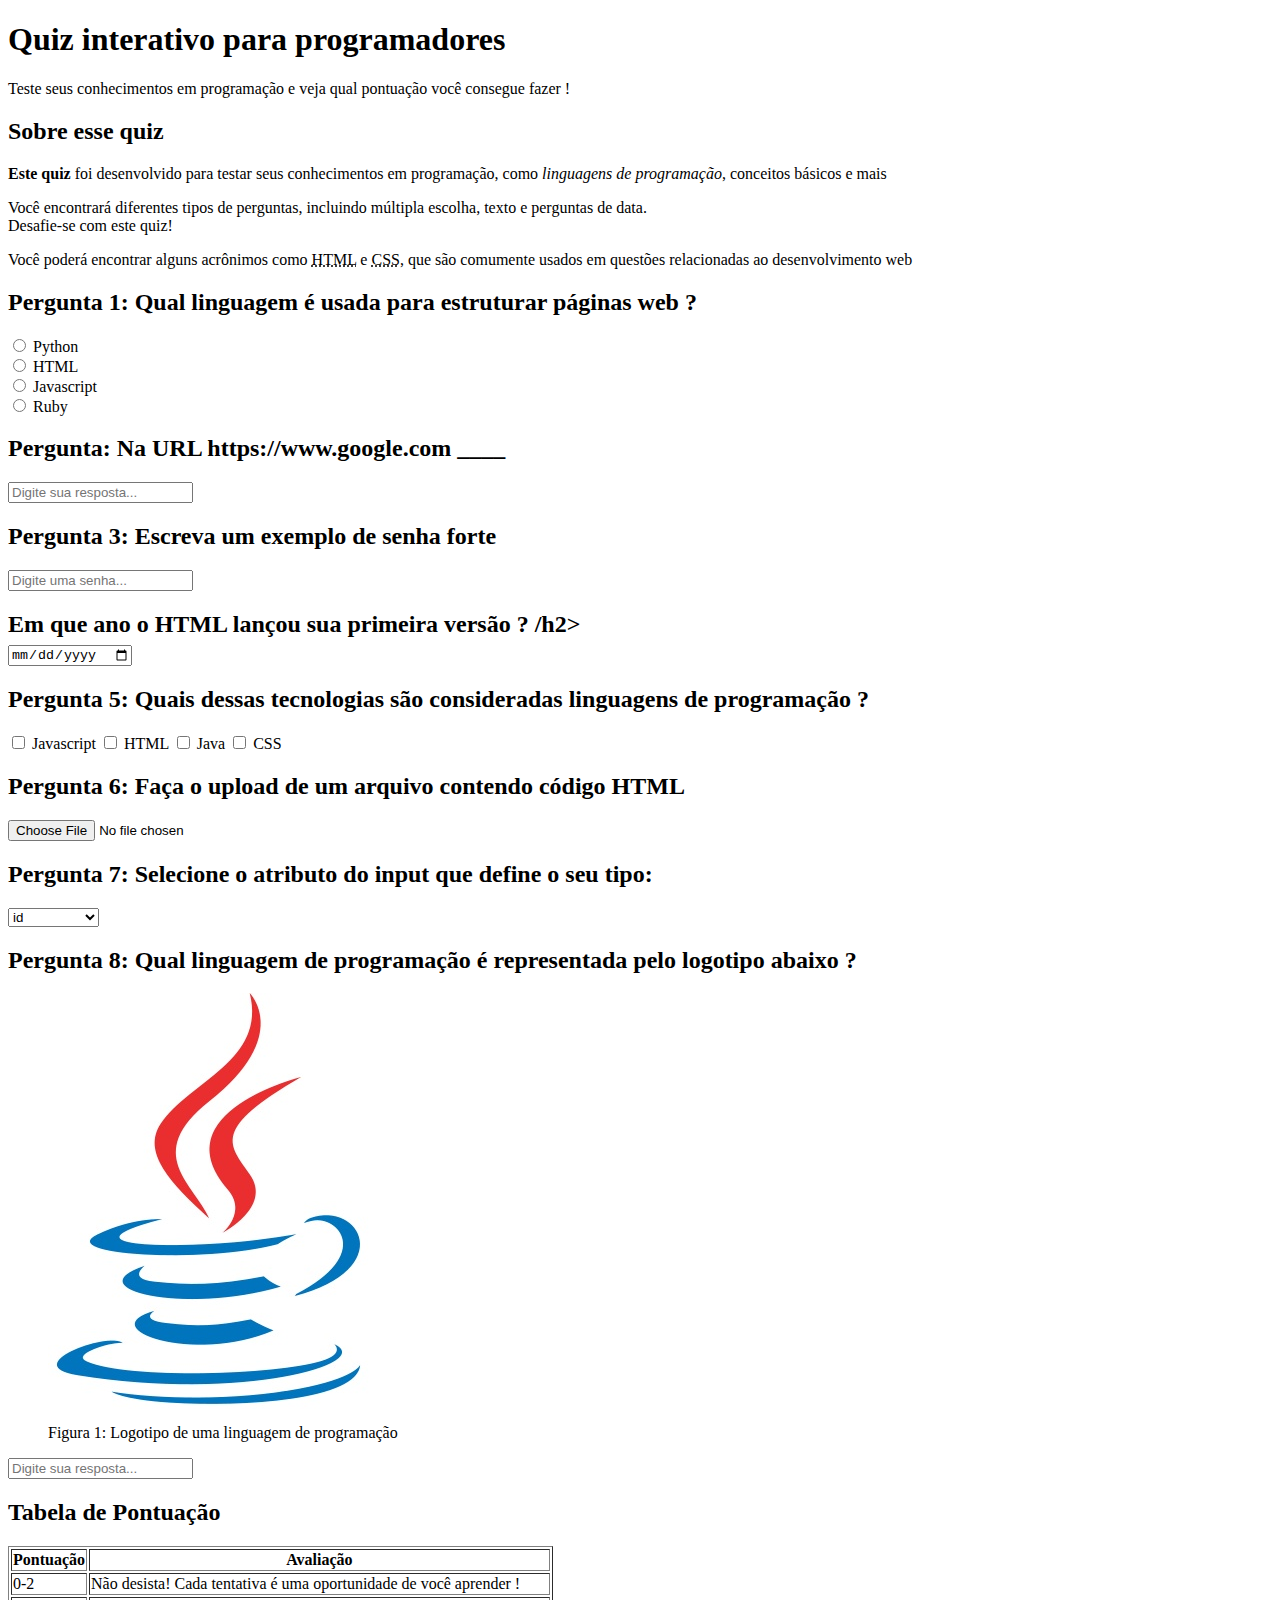
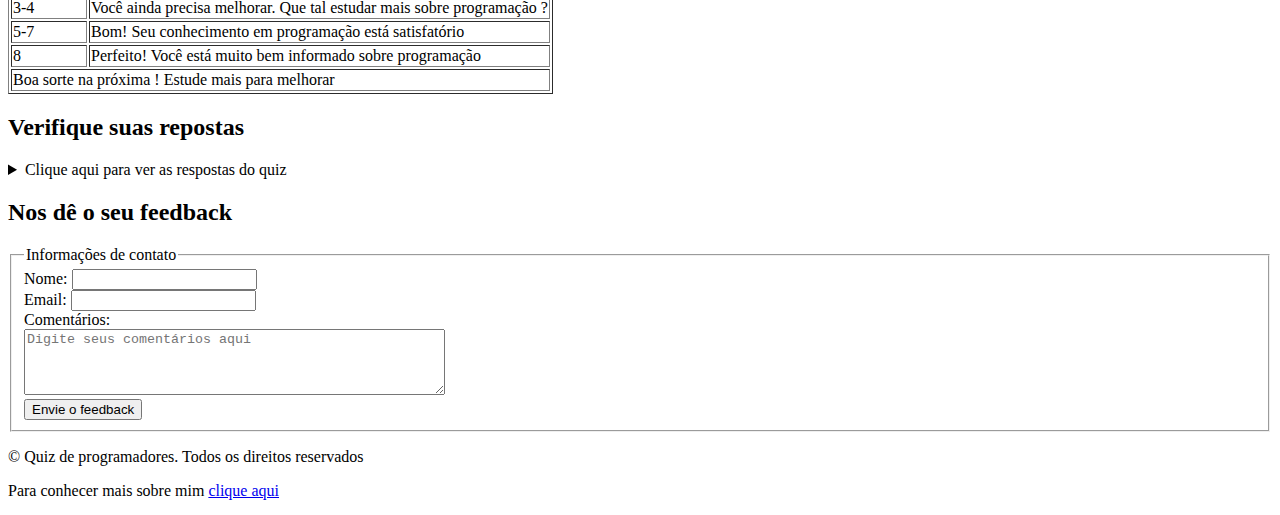
==== revisão-HTML/index.html @ bbda9036 "Adicionando projeto de revisão com o básico de HTML" ====
<!DOCTYPE html>

<html>
    <head>
        <title>Quiz para programadores</title>
        <meta name = "description" content= "Um quiz interativo para testar seus conhecimentos">
    </head>
    <body>
        <header>
            <h1>Quiz interativo para programadores</h1>
            <p>Teste seus conhecimentos em programação e veja qual pontuação você consegue fazer !</p>
        </header>
        <main>
            <!--Introdução-->
            <section>
                <h2>Sobre esse quiz</h2>
                <p><strong>Este quiz</strong> foi desenvolvido para testar seus conhecimentos em programação, como <em>linguagens de programação</em>, conceitos básicos e mais</p>
                <p>Você encontrará diferentes tipos de perguntas, incluindo múltipla escolha, texto e perguntas de data. <br> Desafie-se com este quiz!</p>
                <p>Você poderá encontrar alguns acrônimos como <abbr title="HyperText Markup Language">HTML</abbr> e <abbr title="Cascading Style Sheets">CSS</abbr>, que são comumente usados em questões relacionadas ao desenvolvimento web</p>
            </section>
            <!--Pergunta 1: múltipla escolha-->
            <section>
                <h2>Pergunta 1: Qual linguagem é usada para estruturar páginas web ?</h2>
                <form>
                    <input type="radio" value="Python" id = "p1a">
                    <label for = "p1a">Python</label><br>
                    <input type="radio" value="HTML" id = "p1a">
                    <label for = "p1a">HTML</label><br>
                    <input type="radio" value="Javascript" id = "p1a">
                    <label for = "p1a">Javascript</label><br>
                    <input type="radio" value="Ruby" id = "p1a">
                    <label for = "p1a">Ruby</label><br>
                </form>
            </section>
            <!--Pergunta 2: Texto-->
            <section>
                <h2>Pergunta: Na URL https://www.google.com ____</h2>
                <form>
                    <input type = "text" id="p2" name = "pergunta2" placeholder="Digite sua resposta..."> 
                </form>
            </section>
            <!--Pergunta 3: senha-->
            <section>
                <h2>Pergunta 3: Escreva um exemplo de senha forte</h2>
                <form>
                    <input type="password" id ="p3" name="pergunta3" placeholder="Digite uma senha...">
                </form>
            </section>
            <!--Pergunta 4: data-->
            <section>
                <h2>Em que ano o HTML lançou sua primeira versão ? /h2>
                    <form>
                        <input type="date" id = "p4" name="pergunta4">
                    </form>
            </section>
            <!--Pergunta 5: seleção múltipla-->
            <section>
                <h2>
                    Pergunta 5: Quais dessas tecnologias são consideradas linguagens de programação ?
                </h2>
                <form>
                    <input type="checkbox" id="p5a" name="pergunta5" value="Javascript">
                    <label for="p5a">Javascript</label>
                    <input type="checkbox" id="p5a" name="pergunta5" value="HTML">
                    <label for="p5a">HTML</label>
                    <input type="checkbox" id="p5a" name="pergunta5" value="Java">
                    <label for="p5a">Java</label>
                    <input type="checkbox" id="p5a" name="pergunta5" value="CSS">
                    <label for="p5a">CSS</label>
                </form>
            </section>
            <!--Pergunta 6: upload de arquivo-->
            <section>
                <h2>Pergunta 6: Faça o upload de um arquivo contendo código HTML</h2>
                <form >
                    <input type="file" name="p6" id="pergunta6">
                </form>
            </section>
            <!--Pergunta 7: Menu Suspenso-->
            <section>
                <h2>Pergunta 7: Selecione o atributo do input que define o seu tipo:</h2>
                <form>
                    <select name="pergunta7" id="p7">
                        <option value="id">id</option>
                        <option value="type">type</option>
                        <option value="placeholder">placeholder</option>
                    </select>
                </form>
            </section>
            <!--Pergunta 8: Imagem-->
            <section>
                <h2>
                    Pergunta 8: Qual linguagem de programação é representada pelo logotipo abaixo ?
                </h2>
                <figure>
                    <img src="assets/perg8.jpeg" alt="Logotipo de uma linguagem de programação">
                    <figcaption>Figura 1: Logotipo de uma linguagem de programação</figcaption>

                </figure>
                <form>
                    <input type = "text" id="p8" name = "pergunta8" placeholder="Digite sua resposta..."> 
                </form>
            </section>
            <!--Tabela de Pontuação-->
            <section>
                <h2>Tabela de Pontuação</h2>
                <table border="1">
                    <thead>
                        <th>Pontuação</th>
                        <th>Avaliação</th>
                    </thead>
                    <tbody>
                        <tr>
                            <td>0-2</td>
                            <td>Não desista! Cada tentativa é uma oportunidade de você aprender !</td>
                        </tr>
                        <tr>
                            <td>
                                3-4
                            </td>
                            <td>
                                Você ainda precisa melhorar. Que tal estudar mais sobre programação ?
                            </td>
                        </tr>
                        <tr>
                            <td>5-7</td>
                            <td>Bom! Seu conhecimento em programação
                                 está satisfatório
                            </td>
                        </tr>
                        <tr>
                            <td>8</td>
                            <td>Perfeito! Você está muito bem informado sobre programação</td>
                        </tr>
                    </tbody>
                    <tfoot>
                        <td colspan="2">Boa sorte na próxima ! Estude mais para melhorar</td>
                    </tfoot>
                </table>
            </section>
            <!--Lista de Respostas-->
            <section>
                <h2>Verifique suas repostas</h2>
                <details>
                    <summary>Clique aqui para ver as respostas do quiz</summary>
                    <ol>
                        <li>HTML</li>
                        <li>Domínio</li>
                        <li>Ab23!kao8Anmd#</li>
                        <li>1991</li>
                        <li>Javascript, Java</li>
                        <li>Arquivo deve ter extensão .html</li>
                        <li>type</li>
                        <li>Java</li>
                    </ol>
                </details>
                <!--ul para listas nao numeradas-->

            </section>
            <!--Formulário de Feedback-->
            <section>
                <h2>
                    Nos dê o seu feedback
                </h2>
                <form >
                    <fieldset>
                        <legend>Informações de contato</legend>
                        <label for="name">Nome:</label>
                        <input type="text" id="name" name="name"><br>
                        <label for="name">Email:</label>
                        <input type="email" id="email" name="email"><br>
                        <label for="comentarios">Comentários:</label><br>
                        <textarea name="comentarios" id="comentarios" rows="4" cols="50" placeholder="Digite seus comentários aqui"></textarea><br>
                        <button onclick="alert('FEEDBACK ENVIADO')"> Envie o feedback</button>
                    </fieldset>
                </form>
                
            </section>
        </main>
        <footer>
            <p>&copy Quiz de programadores. Todos os direitos reservados</p>
            <p>Para conhecer mais sobre mim <a href="https://github.com/DiegoVSC42" target="_blank">clique aqui</a></p>
        </footer>
    </body>
</html>
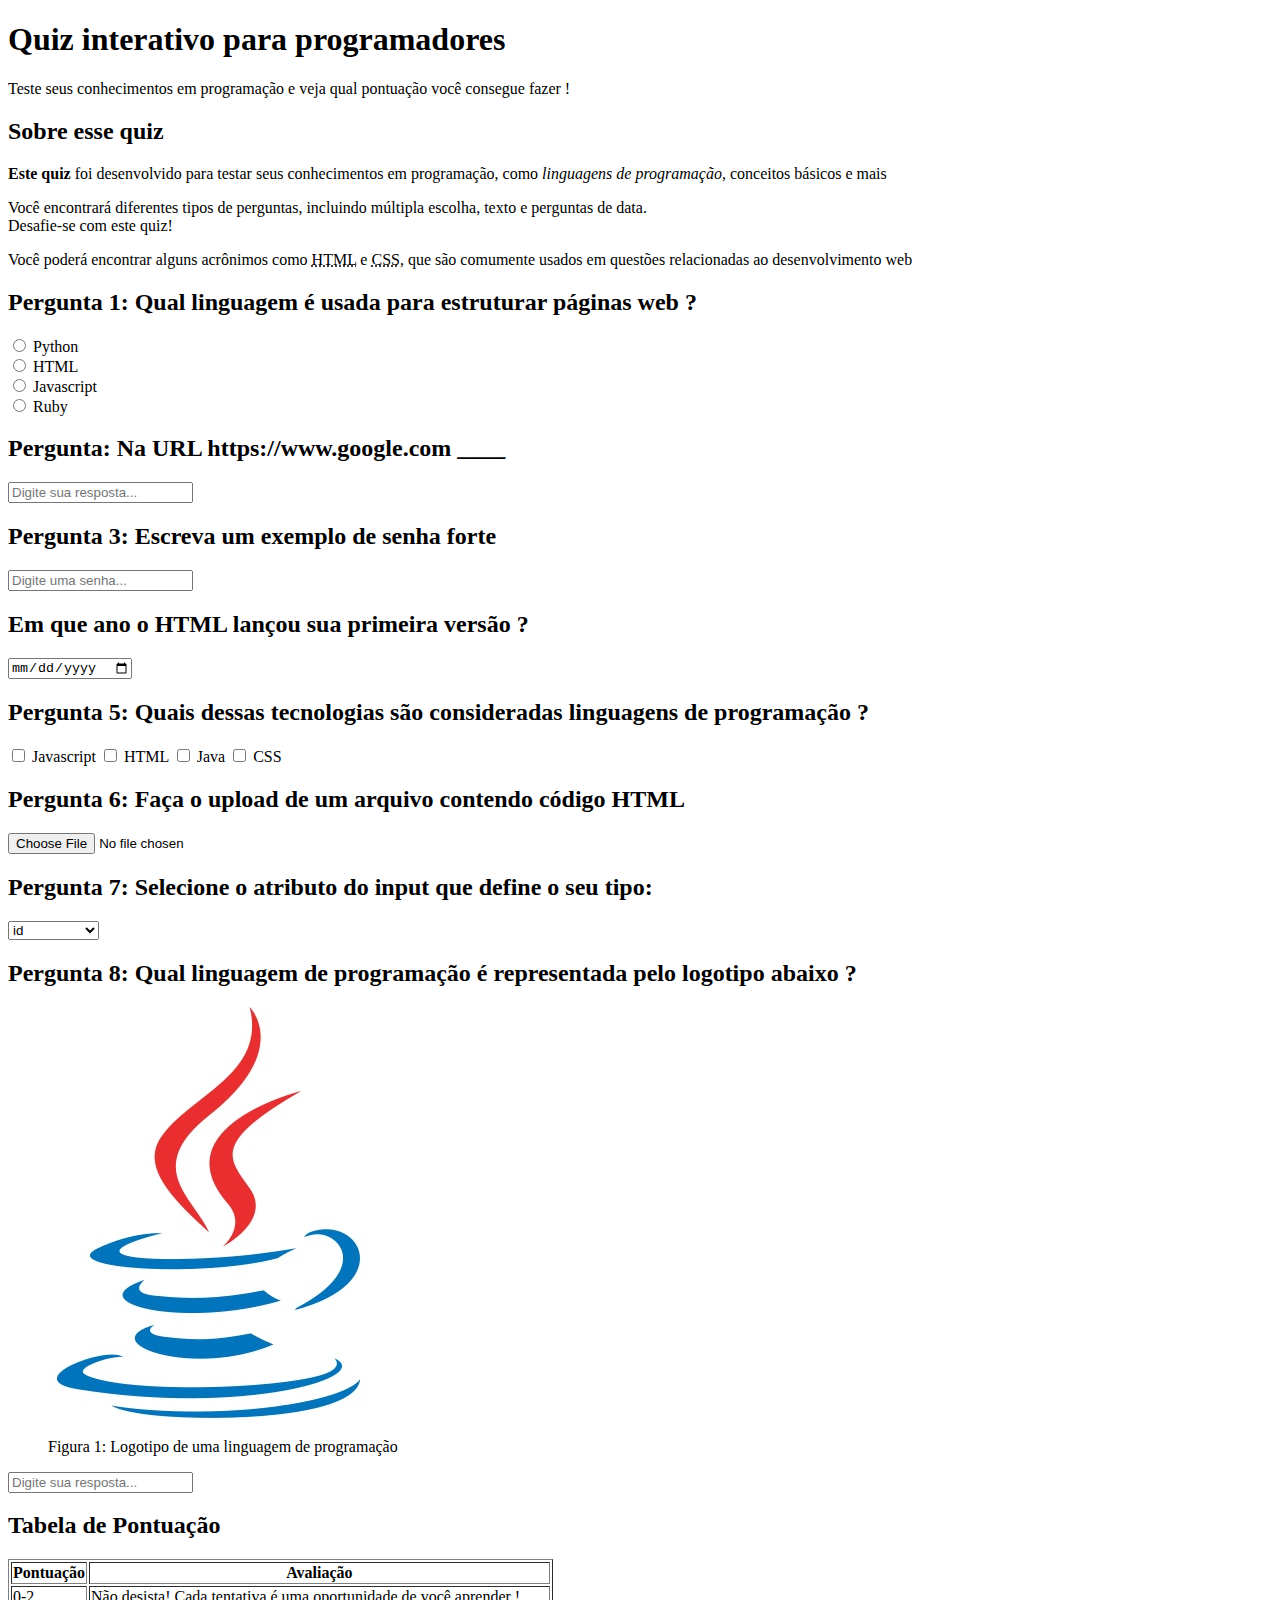
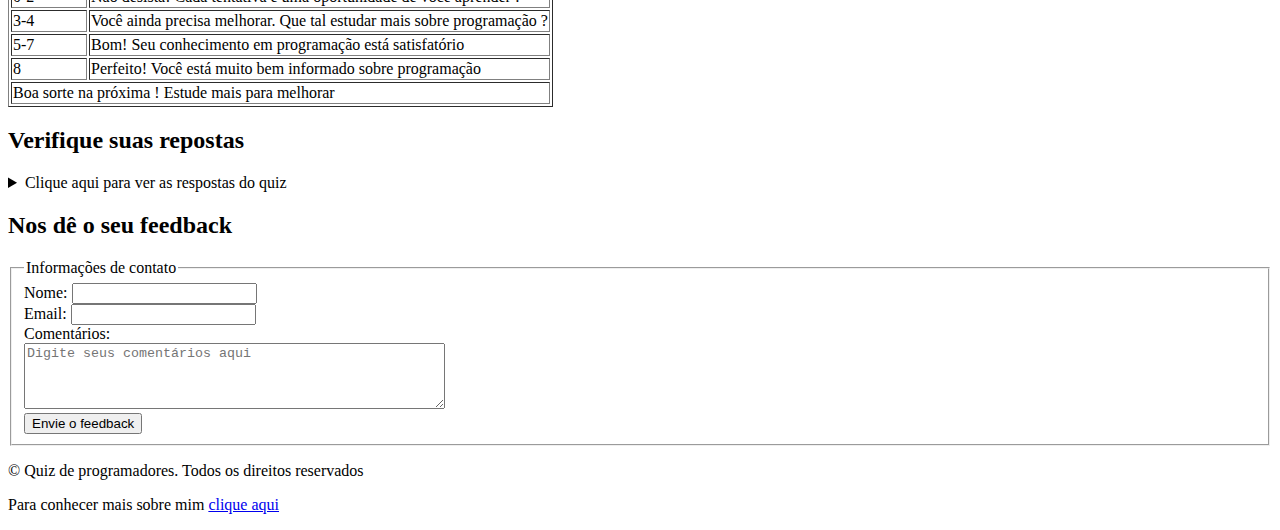
==== commit 6f36bfc9: "Corrigido bug em index.html" ====
--- a/revisão-HTML/index.html
+++ b/revisão-HTML/index.html
@@ -48,7 +48,7 @@
             </section>
             <!--Pergunta 4: data-->
             <section>
-                <h2>Em que ano o HTML lançou sua primeira versão ? /h2>
+                <h2>Em que ano o HTML lançou sua primeira versão ? </h2>
                     <form>
                         <input type="date" id = "p4" name="pergunta4">
                     </form>
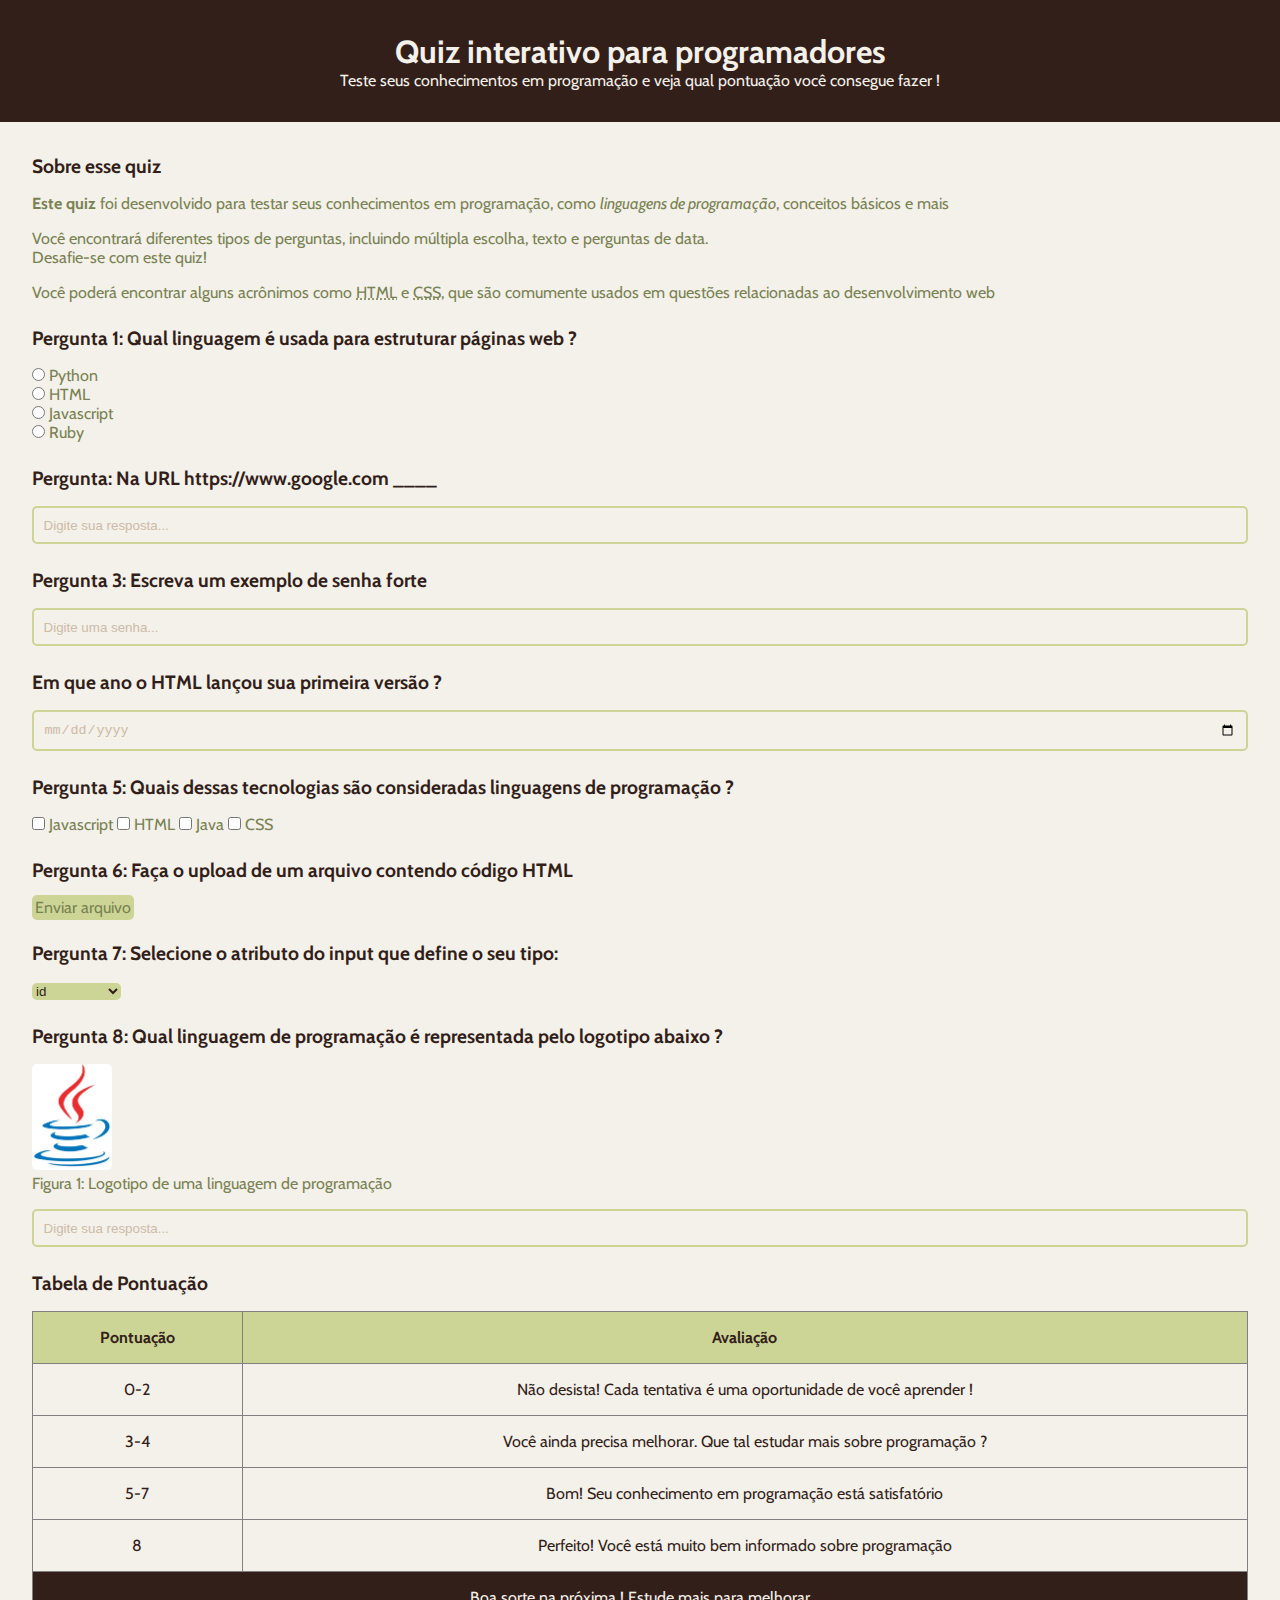
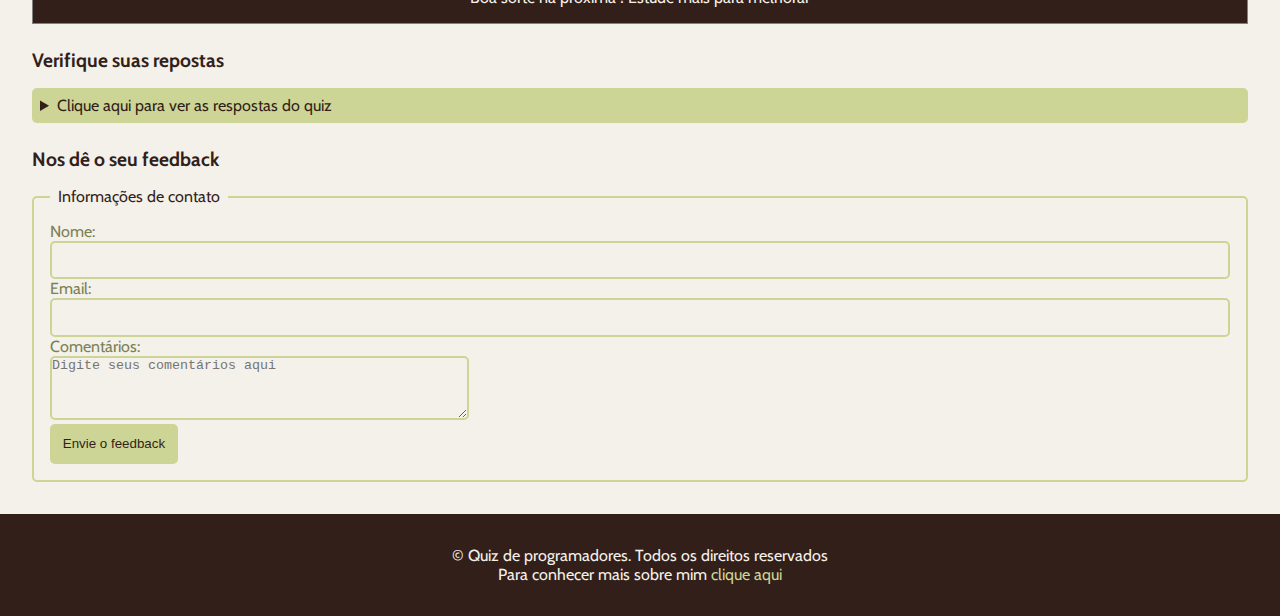
==== commit 295a4b5c: "Adicionado estilos CSS" ====
--- a/revisão-HTML/index.html
+++ b/revisão-HTML/index.html
@@ -1,14 +1,14 @@
 <!DOCTYPE html>
-
 <html>
     <head>
-        <title>Quiz para programadores</title>
+        <title >Quiz para programadores</title>
         <meta name = "description" content= "Um quiz interativo para testar seus conhecimentos">
+        <link rel="stylesheet" href="style.css">
     </head>
     <body>
         <header>
-            <h1>Quiz interativo para programadores</h1>
-            <p>Teste seus conhecimentos em programação e veja qual pontuação você consegue fazer !</p>
+            <h1 class="titulo">Quiz interativo para programadores</h1>
+            <p class="titulo">Teste seus conhecimentos em programação e veja qual pontuação você consegue fazer !</p>
         </header>
         <main>
             <!--Introdução-->
@@ -22,14 +22,14 @@
             <section>
                 <h2>Pergunta 1: Qual linguagem é usada para estruturar páginas web ?</h2>
                 <form>
-                    <input type="radio" value="Python" id = "p1a">
+                    <input type="radio" value="Python" id = "p1a" name="p1a">
                     <label for = "p1a">Python</label><br>
-                    <input type="radio" value="HTML" id = "p1a">
-                    <label for = "p1a">HTML</label><br>
-                    <input type="radio" value="Javascript" id = "p1a">
-                    <label for = "p1a">Javascript</label><br>
-                    <input type="radio" value="Ruby" id = "p1a">
-                    <label for = "p1a">Ruby</label><br>
+                    <input type="radio" value="HTML" id = "p1b" name="p1a">
+                    <label for = "p1b">HTML</label><br>
+                    <input type="radio" value="Javascript" id = "p1c" name="p1a">
+                    <label for = "p1c">Javascript</label><br>
+                    <input type="radio" value="Ruby" id = "p1d" name="p1a">
+                    <label for = "p1d">Ruby</label><br>
                 </form>
             </section>
             <!--Pergunta 2: Texto-->
@@ -73,6 +73,7 @@
             <section>
                 <h2>Pergunta 6: Faça o upload de um arquivo contendo código HTML</h2>
                 <form >
+                    <label for="pergunta6">Enviar arquivo</label>
                     <input type="file" name="p6" id="pergunta6">
                 </form>
             </section>
@@ -178,8 +179,8 @@
             </section>
         </main>
         <footer>
-            <p>&copy Quiz de programadores. Todos os direitos reservados</p>
-            <p>Para conhecer mais sobre mim <a href="https://github.com/DiegoVSC42" target="_blank">clique aqui</a></p>
+            <p class="paragrafo-footer">&copy Quiz de programadores. Todos os direitos reservados</p>
+            <p class="paragrafo-footer">Para conhecer mais sobre mim <a href="https://github.com/DiegoVSC42" target="_blank">clique aqui</a></p>
         </footer>
     </body>
 </html>--- a/revisão-HTML/style.css
+++ b/revisão-HTML/style.css
@@ -0,0 +1,170 @@
+@import url('https://fonts.googleapis.com/css2?family=Cabin:ital,wght@0,400..700;1,400..700&display=swap');
+
+
+*{
+    margin: 0;
+    padding: 0;
+    box-sizing: border-box;
+}
+
+.titulo{
+    color: #f4f0ea;
+}
+
+body{
+    background-color: #f4f0ea;
+    color: #798252;
+    font-family: "Cabin", sans-serif;
+    font-weight: 400;
+}
+
+header{
+    padding: 2rem;
+    background-color: #331f19;
+    text-align: center;
+}
+
+main{
+    padding: 2rem;
+    display: flex;
+    flex-direction: column;
+    gap: 1.5rem;
+}
+
+section{
+    display: flex;
+    flex-direction: column;
+    gap: 1rem;
+}
+
+h2{
+    color: #331f19;
+    font-size: 1.2rem;
+}
+
+input[type = "radio"],input[type = "checkbox"]{
+    accent-color: #ccd595;
+}
+
+input[type = "text"],[type = "password"],[type = "date"],[type = "email"]{
+    width: 100%;
+    padding: 0.6rem;
+    border: 2px solid #ccd595;
+    outline: none;
+    border-radius: 5px;
+    background-color: transparent;
+}
+
+input::placeholder,input[type = "date"]{
+    color: #ccbba7;
+}
+
+
+input[type = "file"]{
+    display: none;
+    color: #331f19;
+}
+
+label[for = "pergunta6"]{
+    background-color: #ccd595;
+    padding: .2rem;
+    border-radius: 5px;
+    cursor: pointer;
+}
+
+select{
+    cursor: pointer;
+    background-color: #ccd595;
+    color: #331f19;
+    border-radius: 5px;
+    border: none;
+    outline: none;
+}
+
+img{
+    width: 5rem;
+    border-radius: 5px;
+}
+
+table{
+    width: 100%;
+    border-collapse: collapse;
+}
+
+th{
+    background-color: #ccd595;
+    color: #331F19;
+    padding: 1rem;
+}
+
+td{
+    color: #331F19;
+    padding: 1rem;
+    text-align: center;
+}
+
+tfoot td{
+    background-color: #331F19;
+    color: #f4f0ea;
+}
+
+details{
+    background-color: #ccd595;
+    border-radius: 5px;
+
+}
+
+summary{
+    color: #331F19;
+    margin: 0.5rem;
+    cursor: pointer;
+}
+
+ol{
+    margin-left: 1.5rem;
+}
+
+ol li {
+    padding: 0.2rem;
+}
+
+fieldset{
+    border: 2px solid #ccd595;
+    border-radius: 5px;
+    padding: 1rem;
+
+}
+legend{
+    color: #331F19;
+    padding: 0 0.5rem;
+}
+
+textarea{
+    background-color: transparent;
+    outline: none;
+    border-radius: 5px;
+    border: 2px solid #ccd595;
+}
+
+button{
+    background-color: #ccd595;
+    border: none;
+    padding: 0.8rem;
+    color: #331F19;
+    border-radius: 5px;
+    cursor: pointer;
+}
+
+footer{
+    background-color: #331F19;
+    padding: 2rem;
+    text-align: center;
+}
+.paragrafo-footer {
+    color: #f4f0ea;
+}
+
+footer a{
+    text-decoration: none;
+    color: #ccd595;
+}